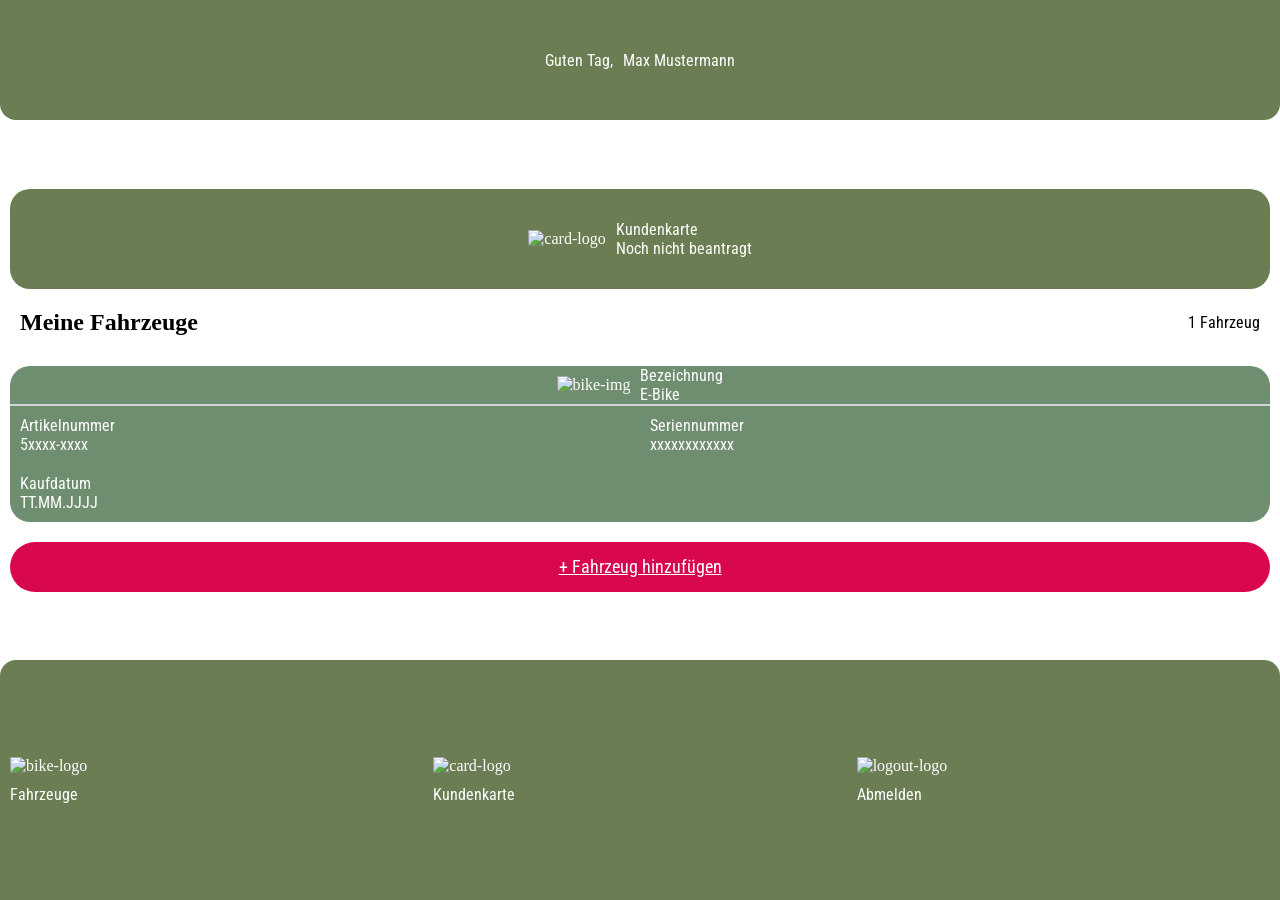
==== sites/my-bikes.html @ b347ea1d "new project, html sites added and style for some sites," ====
<!DOCTYPE html>
<html lang="de">

<head>
    <meta charset="UTF-8">
    <meta name="viewport" content="width=device-width, initial-scale=1.0">
    <title>Prophete Werkstatt - Meine Fahrzeuge</title>
    <link href="../styles/style-my-bikes.css" rel="stylesheet">
    <link href="../styles/typography.css" rel="stylesheet">
    <script src="../script.js"></script>
</head>

<body>
    <header>
        <div class="header-wrapper">
            <p>Guten Tag,</p>
            <p>Max Mustermann</p>
        </div>
    </header>
    <main>
        <div class="main-wrapper">
            <section class="costumer-card">
                <img src="#" alt="card-logo">
                <div class="card-info">
                    <p>Kundenkarte</p>
                    <p>Noch nicht beantragt</p>
                </div>
            </section>
            <section class="my-bikes">
                <div class="my-bikes-headline">
                    <h2>Meine Fahrzeuge</h2>
                    <p>1 Fahrzeug</p>
                </div>
                <div class="my-bikes-list">
                    <div class="bike-card">
                        <div class="bike-card-headline">
                            <img src="#" alt="bike-img">
                            <div class="bike-card-headline-information">
                                <p>Bezeichnung</p>
                                <p>E-Bike</p>
                            </div>
                        </div>
                        <div class="bike-card-information">
                            <div class="articel-number">
                                <p>Artikelnummer</p>
                                <p>5xxxx-xxxx</p>
                            </div>
                            <div class="serial-number">
                                <p>Seriennummer</p>
                                <p>xxxxxxxxxxxx</p>
                            </div>
                            <div class="purchase-date">
                                <p>Kaufdatum</p>
                                <p>TT.MM.JJJJ</p>
                            </div>
                        </div>
                    </div>
                </div>
                <a class="button" href="./registration-bikes.html">+ Fahrzeug hinzufügen</a>
            </section>
        </div>
    </main>
    <footer>
        <div class="footer-wrapper">
            <div class="footer-box">
                <img src="#" alt="bike-logo">
                <p>Fahrzeuge</p>
            </div>
            <div class="footer-box">
                <img src="#" alt="card-logo">
                <p>Kundenkarte</p>
            </div>
            <div class="footer-box">
                <img src="#" alt="logout-logo">
                <p>Abmelden</p>
            </div>
        </div>
    </footer>

</body>

</html>
---- styles/style-my-bikes.css ----
* {
    margin: 0;
    box-sizing: border-box;
    scroll-behavior: smooth;
}

body {
    height: 100vh;
}

.header-wrapper {
    width: 100%;
    height: 120px;
    display: flex;
    align-items: center;
    justify-content: center;
    gap: 10px;

    border-bottom-left-radius: 16px;
    border-bottom-right-radius: 16px;

    padding: 10px;

    background-color: #6B7D52;
    color: white;
}

main {
    height: calc(100% - 360px);
}

.main-wrapper {
    width: 100%;
    height: 100%;
    display: flex;
    flex-direction: column;
    align-items: center;
    justify-content: center;
    gap: 10px;

    padding: 10px;
}

.costumer-card {
    width: 100%;
    height: 100px;
    display: flex;
    align-items: center;
    justify-content: center;
    gap: 10px;

    background-color: #6B7D52;
    color: white;
    border-radius: 20px;
}

.my-bikes {
    width: 100%;
    height: auto;
    display: flex;
    flex-direction: column;
    align-items: center;
    justify-content: center;
    gap: 20px;
}

.my-bikes-headline {
    width: 100%;
    height: auto;
    display: flex;
    align-items: center;
    justify-content: space-between;
    padding: 10px;
}

.my-bikes-list {
    width: 100%;
    height: auto;
    display: flex;
    align-items: center;
    justify-content: center;
    overflow-y: scroll;
}

.bike-card {
    width: 100%;
    height: auto;
    display: flex;
    flex-direction: column;
    align-items: center;
    justify-content: center;
    background-color: rgb(111, 142, 111);
    color: white;
    border-radius: 20px;
}

.bike-card-headline {
    width: 100%;
    height: auto;
    display: flex;
    align-items: center;
    justify-content: center;
    gap: 10px;
    border-bottom: 2px solid lightgray;
}

.bike-card-information {
    width: 100%;
    height: auto;
    display: grid;
    grid-template-columns: repeat(2, 1fr);
    grid-template-rows: repeat(2, 1fr);
    gap: 20px;
    padding: 10px;
}

.button {
    width: 100%;
    height: 50px;
    display: flex;
    flex-direction: column;
    align-items: center;
    justify-content: center;
    border-radius: 50px;

    background-color: #D90750;
    border: transparent;
    color: white;
    font-size: 18px;
}

.footer-wrapper {
    width: 100%;
    height: 240px;
    display: flex;
    align-items: center;
    justify-content: space-evenly;
    gap: 10px;

    border-top-left-radius: 16px;
    border-top-right-radius: 16px;

    padding: 10px;

    background-color: #6B7D52;
    color: white;
}

.footer-box {
    width: 100%;
    height: auto;
    display: flex;
    flex-direction: column;
    gap: 10px;
}
---- styles/typography.css ----
/* roboto-condensed-regular - latin */
@font-face {
  font-display: swap; /* Check https://developer.mozilla.org/en-US/docs/Web/CSS/@font-face/font-display for other options. */
  font-family: 'Roboto Condensed';
  font-style: normal;
  font-weight: 400;
  src: url(../assets/fonts/roboto-condensed-v31-latin-regular.woff2) format('woff2'); /* Chrome 36+, Opera 23+, Firefox 39+, Safari 12+, iOS 10+ */
}
/* roboto-condensed-500 - latin */
@font-face {
  font-display: swap; /* Check https://developer.mozilla.org/en-US/docs/Web/CSS/@font-face/font-display for other options. */
  font-family: 'Roboto Condensed';
  font-style: normal;
  font-weight: 500;
  src: url('../assets/fonts/roboto-condensed-v31-latin-500.woff2') format('woff2'); /* Chrome 36+, Opera 23+, Firefox 39+, Safari 12+, iOS 10+ */
}
/* roboto-condensed-600 - latin */
@font-face {
  font-display: swap; /* Check https://developer.mozilla.org/en-US/docs/Web/CSS/@font-face/font-display for other options. */
  font-family: 'Roboto Condensed';
  font-style: normal;
  font-weight: 600;
  src: url('../assets/fonts/roboto-condensed-v31-latin-600.woff2') format('woff2'); /* Chrome 36+, Opera 23+, Firefox 39+, Safari 12+, iOS 10+ */
}
/* roboto-condensed-700 - latin */
@font-face {
  font-display: swap; /* Check https://developer.mozilla.org/en-US/docs/Web/CSS/@font-face/font-display for other options. */
  font-family: 'Roboto Condensed';
  font-style: normal;
  font-weight: 700;
  src: url('../assets/fonts/roboto-condensed-v31-latin-700.woff2') format('woff2'); /* Chrome 36+, Opera 23+, Firefox 39+, Safari 12+, iOS 10+ */
}
/* roboto-condensed-800 - latin */
@font-face {
  font-display: swap; /* Check https://developer.mozilla.org/en-US/docs/Web/CSS/@font-face/font-display for other options. */
  font-family: 'Roboto Condensed';
  font-style: normal;
  font-weight: 800;
  src: url('../assets/fonts/roboto-condensed-v31-latin-800.woff2') format('woff2'); /* Chrome 36+, Opera 23+, Firefox 39+, Safari 12+, iOS 10+ */
}

h1 {
    font-family: 'Roboto Condensed';
}

p {
    font-family: 'Roboto Condensed';
}

a {
    font-family: 'Roboto Condensed';
}

button {
    font-family: 'Roboto Condensed';
}

label {
    font-family: 'Roboto Condensed';
}

input {
    font-family: 'Roboto Condensed';
}
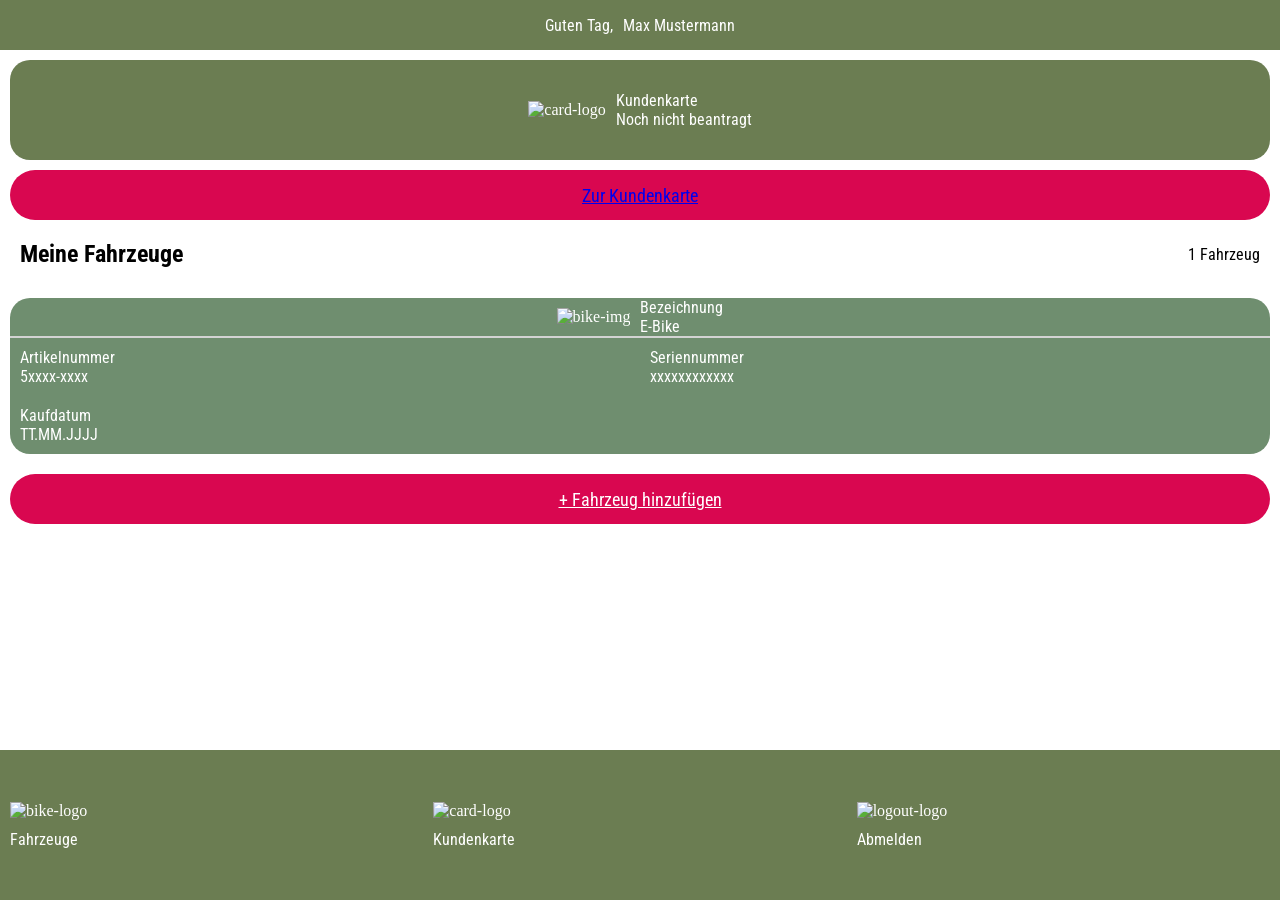
==== commit 9be1a56c: "my bike and my card html and css added" ====
--- a/sites/my-bikes.html
+++ b/sites/my-bikes.html
@@ -26,6 +26,7 @@
                     <p>Noch nicht beantragt</p>
                 </div>
             </section>
+            <button><a href="../sites/my-card.html">Zur Kundenkarte</a></button>
             <section class="my-bikes">
                 <div class="my-bikes-headline">
                     <h2>Meine Fahrzeuge</h2>
--- a/styles/style-my-bikes.css
+++ b/styles/style-my-bikes.css
@@ -10,14 +10,13 @@
 
 .header-wrapper {
     width: 100%;
-    height: 120px;
+    height: 50px;
     display: flex;
     align-items: center;
     justify-content: center;
     gap: 10px;
 
-    border-bottom-left-radius: 16px;
-    border-bottom-right-radius: 16px;
+
 
     padding: 10px;
 
@@ -26,7 +25,7 @@
 }
 
 main {
-    height: calc(100% - 360px);
+    height: calc(100% - 200px);
 }
 
 .main-wrapper {
@@ -35,7 +34,6 @@
     display: flex;
     flex-direction: column;
     align-items: center;
-    justify-content: center;
     gap: 10px;
 
     padding: 10px;
@@ -114,6 +112,21 @@
     padding: 10px;
 }
 
+button {
+    width: 100%;
+    height: 50px;
+    display: flex;
+    flex-direction: column;
+    align-items: center;
+    justify-content: center;
+    border-radius: 50px;
+
+    background-color: #D90750;
+    border: transparent;
+    color: white;
+    font-size: 18px;
+}
+
 .button {
     width: 100%;
     height: 50px;
@@ -131,14 +144,11 @@
 
 .footer-wrapper {
     width: 100%;
-    height: 240px;
+    height: 150px;
     display: flex;
     align-items: center;
     justify-content: space-evenly;
     gap: 10px;
-
-    border-top-left-radius: 16px;
-    border-top-right-radius: 16px;
 
     padding: 10px;
 
--- a/styles/typography.css
+++ b/styles/typography.css
@@ -43,6 +43,10 @@
     font-family: 'Roboto Condensed';
 }
 
+h2 {
+    font-family: 'Roboto Condensed';
+}
+
 p {
     font-family: 'Roboto Condensed';
 }
